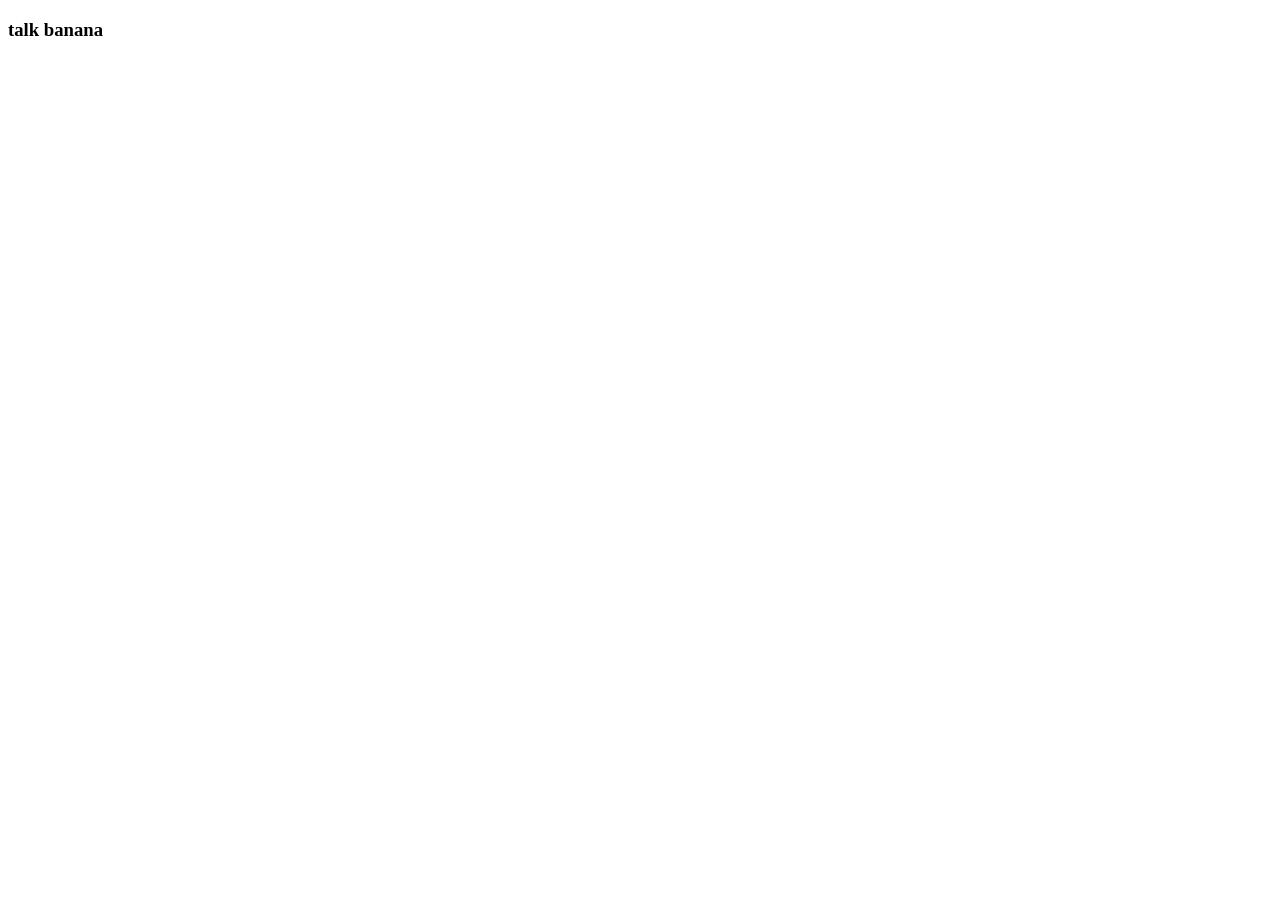
==== index.html @ 67404695 "initial commit" ====
<!DOCTYPE html>
<html lang="en">
<head>
    <meta charset="UTF-8">
    <meta name="viewport" content="width=device-width, initial-scale=1.0">
    <title>banana speak</title>
</head>
<body>
    <h3>talk banana</h3>
</body>
</html>
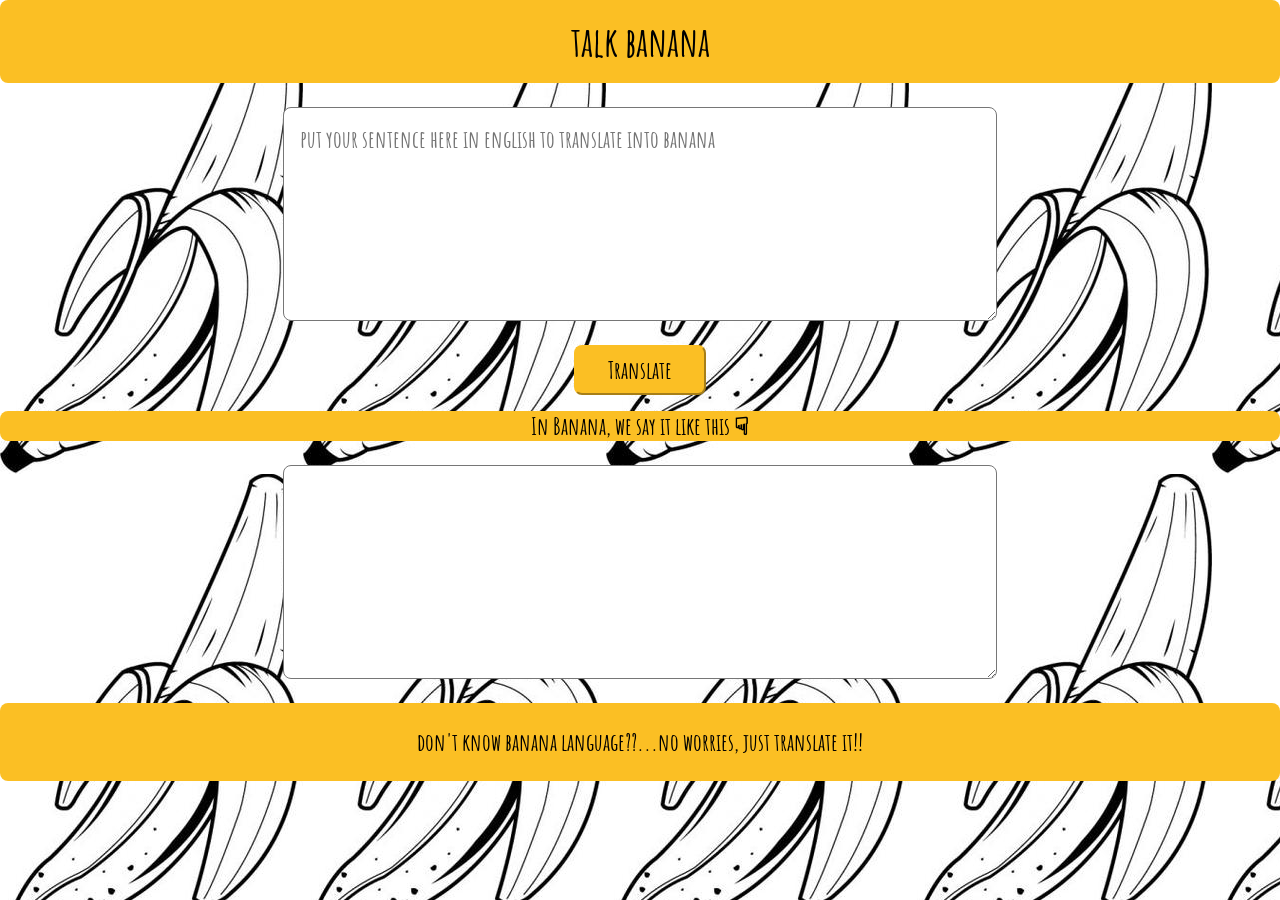
==== commit de7432b0: "added all files" ====
--- a/index.html
+++ b/index.html
@@ -1,11 +1,47 @@
 <!DOCTYPE html>
 <html lang="en">
-<head>
-    <meta charset="UTF-8">
-    <meta name="viewport" content="width=device-width, initial-scale=1.0">
+  <head>
+    <meta charset="UTF-8" />
+    <meta name="viewport" content="width=device-width, initial-scale=1.0" />
     <title>banana speak</title>
-</head>
-<body>
-    <h3>talk banana</h3>
-</body>
-</html>+    <link href="styles.css" rel="stylesheet" />
+  </head>
+  <body>
+    <nav class="navigation container">
+      <div class="nav-brand">talk banana</div>
+    </nav>
+
+    <textarea
+      id="txt-input"
+      class="text-box container-center"
+      placeholder="put your sentence here in english to translate into banana"
+    ></textarea>
+
+    <div class="center">
+      <button id="btn-translate" class="btn-primary">Translate</button>
+    </div>
+
+    <div
+      class="center"
+      style="
+        font-size: var(--md-font-size);
+        font-weight: bold;
+        background-color: var(--primary-color);
+        color: var(--text-color);
+        margin-top: 1rem;
+        border-radius: 0.5rem;
+      "
+    >
+      In Banana, we say it like this ☟
+    </div>
+
+    <textarea id="output" class="text-box container-center"></textarea>
+
+    <footer class="footer">
+      <div class="footer-header">
+        don't know banana language??...no worries, just translate it!!
+      </div>
+    </footer>
+    <script src="app.js" type="text/javascript"></script>
+  </body>
+</html>
--- a/styles.css
+++ b/styles.css
@@ -0,0 +1,85 @@
+@import url("https://fonts.googleapis.com/css2?family=Amatic+SC:wght@400;700&display=swap");
+
+:root {
+  --primary-color: #fbbf24;
+  --text-color: black;
+  --lg-font-size: 2.5rem;
+  --md-font-size: 1.5rem;
+}
+body {
+  font-family: "Amatic SC", cursive;
+  margin: 0px;
+  background-image: url("images/banana.jpg");
+  background-repeat: repeat;
+}
+
+hr {
+  margin: 2rem 0rem;
+}
+
+.center {
+  display: block;
+  text-align: center;
+}
+/* container */
+.container {
+  padding-left: 1rem;
+  padding-right: 1rem;
+}
+.container-center {
+  max-width: 680px;
+  margin: auto;
+}
+
+/* navigation */
+.navigation {
+  background-color: var(--primary-color);
+  color: white;
+  padding: 1rem;
+  border-radius: 0.5rem;
+}
+.navigation .nav-brand {
+  font-weight: bolder;
+  font-size: var(--lg-font-size);
+  text-align: center;
+  color: var(--text-color);
+}
+
+/* text-box */
+.text-box {
+  width: 70%;
+  height: 20vh;
+  padding: 1rem;
+  display: block;
+  margin-top: 1.5rem;
+  margin-bottom: 1.5rem;
+  border-radius: 0.5rem;
+  font-family: inherit;
+  font-size: var(--md-font-size);
+  font-weight: bold;
+}
+
+/* button */
+.btn-primary {
+  background-color: var(--primary-color);
+  color: var(--text-color);
+  padding: 0.5rem 2rem;
+  border-color: var(--primary-color);
+  border-radius: 0.5rem;
+  font-size: var(--md-font-size);
+  font-family: inherit;
+  font-weight: bold;
+}
+/* footer */
+.footer {
+  background-color: var(--primary-color);
+  padding: 1.5rem;
+  text-align: center;
+  color: var(--text-color);
+  border-radius: 0.5rem;
+}
+
+.footer .footer-header {
+  font-weight: bold;
+  font-size: var(--md-font-size);
+}
